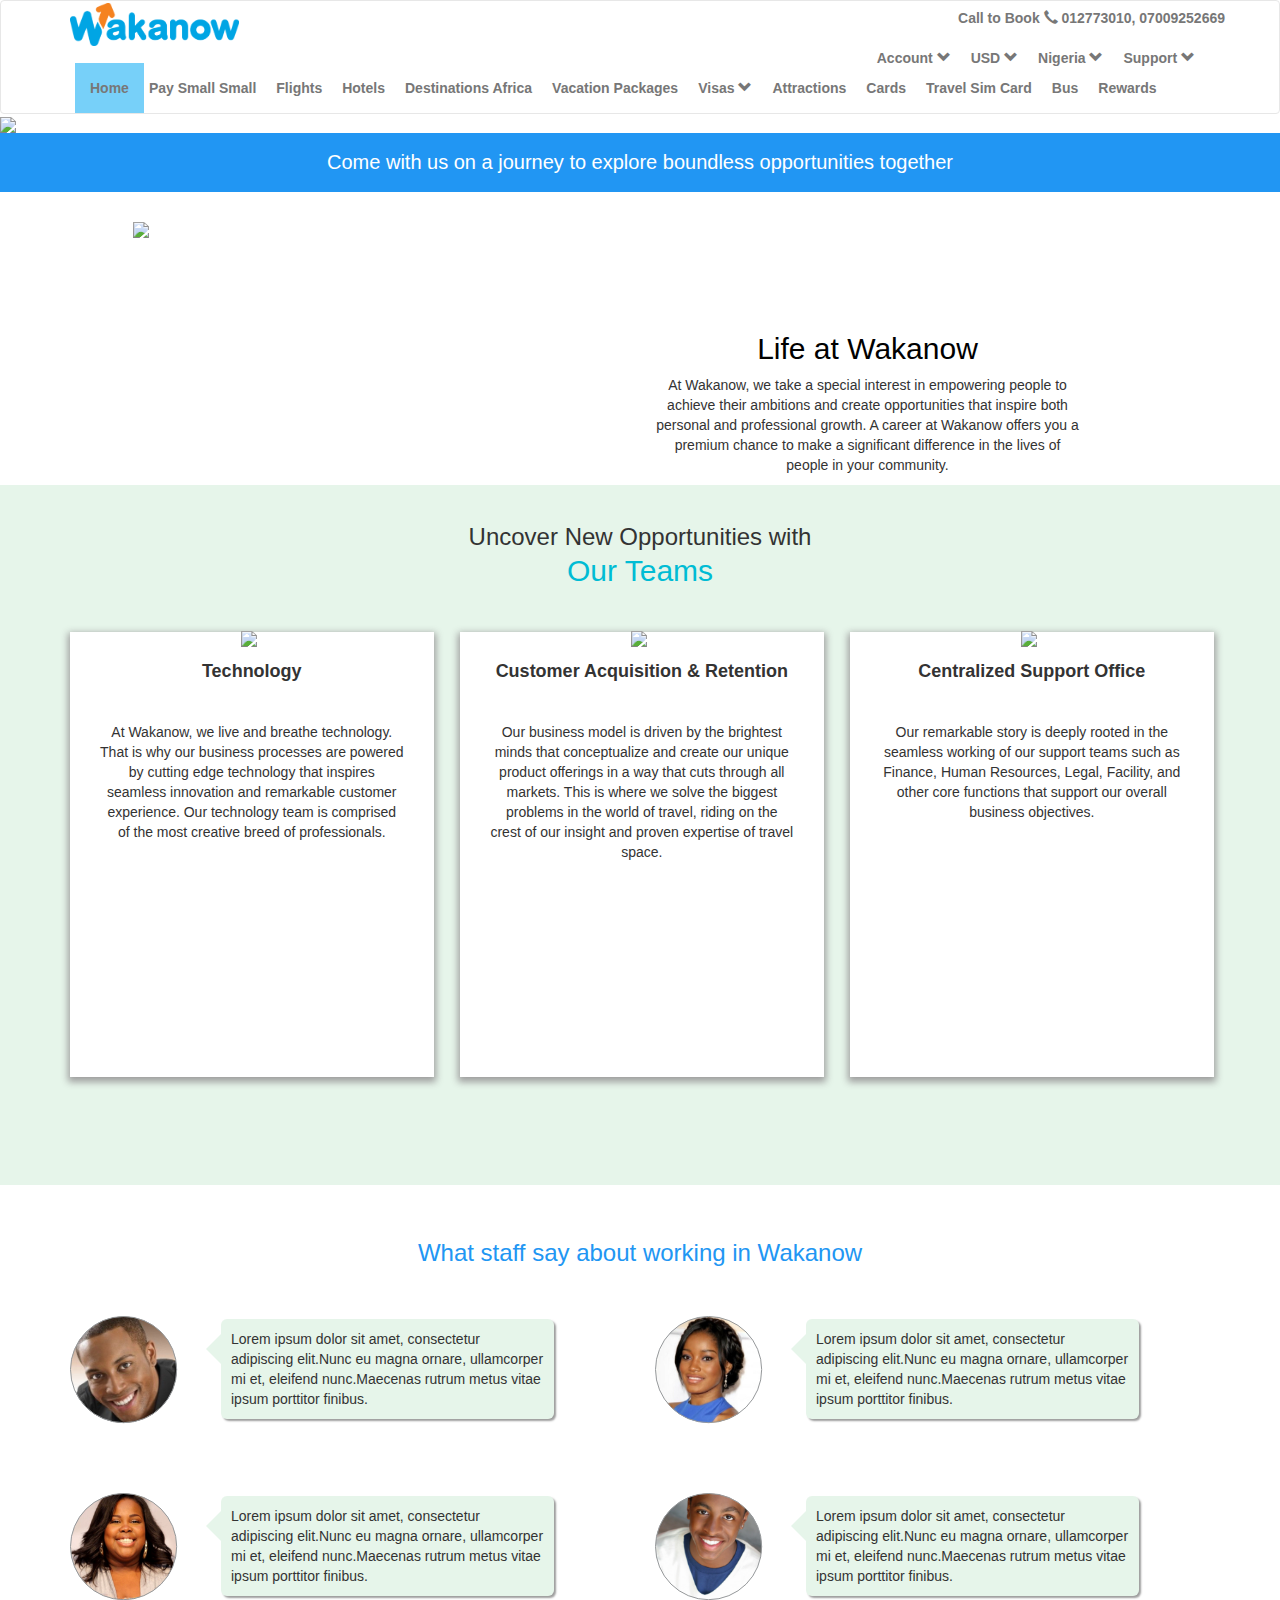
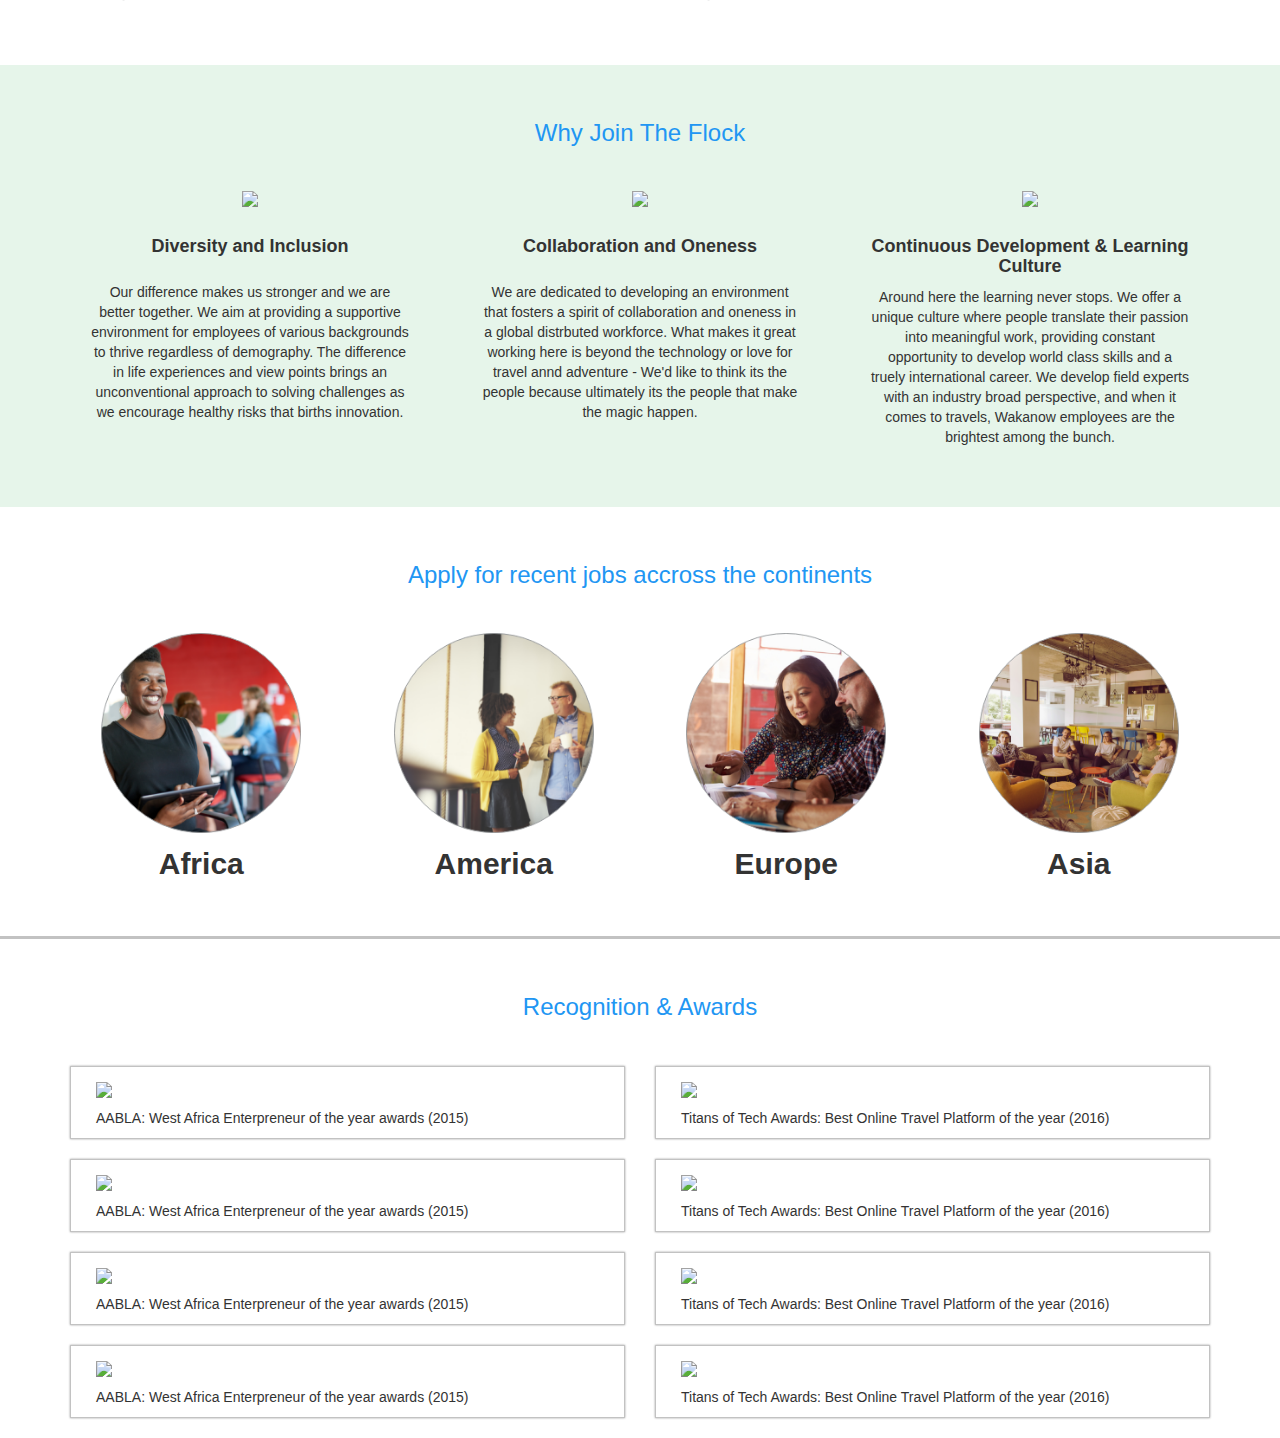
==== careerImages/index.html @ 610c30e7 "first commit" ====
<!DOCTYPE html>
<html lang="en">
<head>
    <meta charset="utf-8">
    <meta http-equiv="X-UA-Compatible" content="IE=edge">
    <meta name="viewport" content="width=device-width, initial-scale=1">
    <!-- The above 3 meta tags *must* come first in the head; any other head content must come *after* these tags -->
    <title>wakanow.com</title>

    <!-- Bootstrap -->
    <link href="css/bootstrap.min.css" rel="stylesheet">
    <link rel="stylesheet" type="text/css" href="css/custom.css" >

    <script src="js/jquery.min.js"></script>
    <!-- Include all compiled plugins (below), or include individual files as needed -->
    <script src="js/bootstrap.min.js"></script>
    <script src="js/myscript.js"></script>
</head>
<body>
    <header>
        <div class="navbar navbar-default wakaHead">
            <div class="container">
                <div class="navbar-header">
                    <button type="button" class="navbar-toggle collapsed" data-toggle="collapse" data-target="#wakaNav" aria-expanded="false">
                        <span class="sr-only">Toggle navigation</span>
                        <span class="icon-bar"></span>
                        <span class="icon-bar"></span>
                        <span class="icon-bar"></span>
                    </button>
                   
                    <a class="navbar-brand wakaLogo" href="#"><img src="images/wakanow-logo.png" alt="wakanow logo" /></a>
                     <div class="navbar-text navbar-right navtxt">
                        <p> Call to Book <span class="glyphicon glyphicon-earphone"></span> 012773010, 07009252669 </p>                        
                    </div>
                </div>
                <div class="collapse navbar-collapse" id="wakaNav">
                    <div class="sideNav">
                        <ul class="nav navbar-nav navbar-right">
                            <li class="dropdown freeLi">
                                <a href="#" class="dropdown-toggle acct" data-toggle="dropdown" role="button" aria-haspopup="true" aria-expanded="false">Account <span class="glyphicon glyphicon-chevron-down"></span></a>
                                    <ul class="dropdown-menu">
                                        <li><a href="#">Action</a></li>
                                        <li><a href="#">Another action</a></li>
                                        <li><a href="#">Something else here</a></li>
                                        <li role="separator" class="divider"></li>
                                        <li><a href="#">Separated link</a></li>
                                    </ul>
                            </li>
                            <li class="dropdown freeLi">
                                <a href="#" class="dropdown-toggle acct" data-toggle="dropdown" role="button" aria-haspopup="true" aria-expanded="false">USD <span class="glyphicon glyphicon-chevron-down"></span></a>
                                    <ul class="dropdown-menu">
                                        <li><a href="#">Action</a></li>
                                        <li><a href="#">Another action</a></li>
                                        <li><a href="#">Something else here</a></li>
                                        <li role="separator" class="divider"></li>
                                        <li><a href="#">Separated link</a></li>
                                    </ul>
                            </li>
                            <li class="dropdown freeLi">
                                <a href="#" class="dropdown-toggle acct" data-toggle="dropdown" role="button" aria-haspopup="true" aria-expanded="false">Nigeria <span class="glyphicon glyphicon-chevron-down"></span></a>
                                    <ul class="dropdown-menu">
                                        <li><a href="#">Action</a></li>
                                        <li><a href="#">Another action</a></li>
                                        <li><a href="#">Something else here</a></li>
                                        <li role="separator" class="divider"></li>
                                        <li><a href="#">Separated link</a></li>
                                    </ul>
                            </li>
                            <li class="dropdown freeLi">
                                <a href="#" class="dropdown-toggle acct" data-toggle="dropdown" role="button" aria-haspopup="true" aria-expanded="false">Support <span class="glyphicon glyphicon-chevron-down"></span></a>
                                    <ul class="dropdown-menu">
                                        <li><a href="#">Action</a></li>
                                        <li><a href="#">Another action</a></li>
                                        <li><a href="#">Something else here</a></li>
                                        <li role="separator" class="divider"></li>
                                        <li><a href="#">Separated link</a></li>
                                    </ul>
                            </li>
                        </ul>
                    </div>
                    <div class="mainNav">
                        <ul class="nav navbar-nav">
                            <li class="act freeLi"><a href="#">Home</a></li>
                            <li class="freeLi"><a href="#">Pay Small Small</a></li>
                            <li class="freeLi"><a href="#">Flights</a></li>
                            <li class="freeLi"><a href="#">Hotels</a></li>
                            <li class="freeLi"><a href="#">Destinations Africa</a></li>
                            <li class="freeLi"><a href="#">Vacation Packages</a></li>
                            <li class="dropdown freeLi">
                                <a href="#" class="dropdown-toggle acct" data-toggle="dropdown" role="button" aria-haspopup="true" aria-expanded="false">Visas <span class="glyphicon glyphicon-chevron-down"></span></a>
                                    <ul class="dropdown-menu">
                                        <li><a href="#">Action</a></li>
                                        <li><a href="#">Another action</a></li>
                                        <li><a href="#">Something else here</a></li>
                                        <li role="separator" class="divider"></li>
                                        <li><a href="#">Separated link</a></li>
                                    </ul>
                            </li>
                            <li class="freeLi"><a href="#">Attractions</a></li>
                            <li class="freeLi"><a href="#">Cards</a></li>
                            <li class="freeLi"><a href="#">Travel Sim Card</a></li>
                            <li class="freeLi"><a href="#">Bus</a></li>
                            <li class="freeLi"><a href="#">Rewards</a></li>
                        </ul>
                    </div>
                </div><!-- close navbar collapse-->
            </div><!-- close container-->
            
        </div><!-- close navbar-->
    </header>
    <div class="container-fluid path">
        <div class="topsec">
            <img src="images/path1.png">
            <div class="comejoin">                
                <p>Come with us on a journey to explore boundless opportunities together</p>               
            </div>
        </div>
        
        <div class="lifediv">
            <div class="container">
                <div class="row">
                    <div class="col-md-6">
                        <div class="lifeat">
                        <img src="images/image19.png">
                        </div> 
                    </div>
                    <div class="col-md-6">     
                        <div class="lifeatwak">
                <h2><a href="#">Life at Wakanow </a></h2>
                <p>At Wakanow, we take a special interest in empowering people to achieve their ambitions and create opportunities that inspire both personal and professional growth. A career at Wakanow offers you a premium chance to make a significant difference in the lives of people in your community.</p>       
                        </div>
                    </div>
                </div> 
            </div>
        </div>           
        
        <div class="ourteam">
            <div class="container">
                <div class="teamHd">
                <p>Uncover New Opportunities with </p>
                <h2>Our Teams</h2>                
                </div>
            
                <div class="row">
                    <div class="col-md-4">
                        <div class="incol">
                            <img src="images/rectangle9.png">
                            <h4><strong>Technology</strong></h4>
                            <div class="txt">
                                <p>At Wakanow, we live and breathe technology. That is why our business processes are powered by cutting edge technology that inspires seamless innovation and remarkable customer experience. Our technology team is comprised of the most creative breed of professionals.</p>
                            </div>
                        </div>

                    </div>
                    <div class="col-md-4">
                        <div class="incol">
                            <img src="images/rectangle 10.png">
                            <h4><strong>Customer Acquisition &amp; Retention</strong></h4>
                            <div class="txt">
                                <p>Our business model is driven by the brightest minds that conceptualize and create our unique product offerings in a way that cuts through all markets. This is where we solve the biggest problems in the world of travel, riding on the crest of our insight and proven expertise of travel space.</p>
                            </div>
                        </div>
                        
                    </div>
                    <div class="col-md-4">
                        <div class="incol">
                            <img src="images/rectangle 11.png">
                            <h4><strong>Centralized Support Office</strong></h4>
                            <div class="txt">
                                <p>Our remarkable story is deeply rooted in the seamless working of our support teams such as Finance, Human Resources, Legal, Facility, and other core functions that support our overall business objectives.</p>
                            </div>
                        </div>
                        
                    </div>
                    
                </div>
                
            </div>
        </div>

        <div class="staffwak">
            <div class="container">
                <h3>What staff say about working in Wakanow</h3>
            
                <div class="row">
                    <div class="col-md-6">
                        <div class="picbubble">
                            <img src="images/Ellipse 6.png">
                            <div class="bubble">Lorem ipsum dolor sit amet,                        consectetur adipiscing elit.Nunc eu magna ornare, ullamcorper mi et, eleifend nunc.Maecenas rutrum metus vitae ipsum porttitor finibus.
                            </div>
                    
                        </div>                    
                    </div>
                    <div class="col-md-6">
                        <div class="picbubble">
                            <img src="images/Ellipse 7.png">
                            <div class="bubble">Lorem ipsum dolor sit amet,                        consectetur adipiscing elit.Nunc eu magna ornare, ullamcorper mi et, eleifend nunc.Maecenas rutrum metus vitae ipsum porttitor finibus.
                             </div>
                    
                         </div>                    
                    </div>            
                </div>
            
                <div class="row">
                    <div class="col-md-6">
                        <div class="picbubble">
                            <img src="images/Ellipse 8.png">
                            <div class="bubble">Lorem ipsum dolor sit amet,                        consectetur adipiscing elit.Nunc eu magna ornare, ullamcorper mi et, eleifend nunc.Maecenas rutrum metus vitae ipsum porttitor finibus.
                            </div>
                    
                        </div>                    
                    </div>
                    <div class="col-md-6">
                        <div class="picbubble">
                            <img src="images/Ellipse 9.png">
                            <div class="bubble">Lorem ipsum dolor sit amet,                        consectetur adipiscing elit.Nunc eu magna ornare, ullamcorper mi et, eleifend nunc.Maecenas rutrum metus vitae ipsum porttitor finibus.
                            </div>                    
                        </div>                    
                     </div>                
                </div>
            </div>            
        </div>

        <div class="jflock">
            <div class="container">
                <h3>Why Join The Flock</h3>            
                <div class="row">
                    <div class="col-md-4">
                        <div class="dandi">
                            <img src="images/image 1.png">
                            <h4><strong>Diversity and Inclusion</strong></h4>
                            <p>Our difference makes us stronger and we are better together. We aim at providing a supportive environment for employees of various backgrounds to thrive regardless of demography. The difference in life experiences and view points brings an unconventional approach to solving challenges as we encourage healthy risks that births innovation.</p>
                        </div>                
                    </div>
             
                    <div class="col-md-4">
                        <div class="dandi">
                            <img src="images/image 3.png">
                            <h4><strong>Collaboration and Oneness</strong></h4>
                            <p>We are dedicated to developing an environment that fosters a spirit of collaboration and oneness in a global distrbuted workforce. What makes it great working here is beyond the technology or love for travel annd adventure - We'd like to think its the people because ultimately its the people that make the magic happen.</p>
                        </div>                
                    </div>

                    <div class="col-md-4">
                        <div class="dandi thrd">
                            <img src="images/image 18.png">
                            <h4><strong>Continuous Development &amp; Learning Culture</strong></h4>
                            <p>Around here the learning never stops. We offer a unique culture where people translate their passion into meaningful work, providing constant opportunity to develop world class skills and a truely international career. We develop field experts with an industry broad perspective, and when it comes to travels, Wakanow employees are the brightest among the bunch.</p>
                        </div>
                
                    </div>
                
                </div>                
            </div>            
        </div>

        <div class="applyj">
            <div class="container">
                <h3>Apply for recent jobs accross the continents</h3>  
                <div class="row">
                    <div class="col-md-3">
                        <div class="picont">
                        <img src="images/Ellipse 10.png">
                        <p>Africa</p>
                        </div>
                    </div>
                    <div class="col-md-3">
                        <div class="picont">
                        <img src="images/Ellipse 11.png">
                        <p>America</p>
                        </div>
                    </div>
                    <div class="col-md-3">
                        <div class="picont">
                        <img src="images/Ellipse 12.png">
                        <p>Europe</p>
                        </div>
                    </div>
                    <div class="col-md-3">
                        <div class="picont">
                        <img src="images/Ellipse 13.png">
                        <p>Asia</p>
                        </div>
                    </div>                
                </div>                
            </div>            
        </div>

        <div class="recog">
            <h3> Recognition &amp; Awards </h3>
            <div class="container">
                <div class="row">
                    <div class="col-md-6">
                        <div class="awards">
                            <img src="images/image 16.png">
                            <p>AABLA: West Africa Enterpreneur of the year awards (2015)</p>
                        </div>
                    </div>
                    <div class="col-md-6">
                        <div class="awards tall">
                            <img src="images/image 17.png">
                            <p>Titans of Tech Awards: Best Online Travel Platform of the year (2016)</p>
                        </div>
                    </div>
                </div>
                <div class="row">
                    <div class="col-md-6">
                        <div class="awards">
                            <img src="images/path 17.png">
                            <p>AABLA: West Africa Enterpreneur of the year awards (2015)</p>
                        </div>
                    </div>
                    <div class="col-md-6">
                        <div class="awards tall">
                            <img src="images/image 15.png">
                            <p>Titans of Tech Awards: Best Online Travel Platform of the year (2016)</p>
                        </div>
                    </div>
                </div>
                <div class="row">
                    <div class="col-md-6">
                        <div class="awards">
                            <img src="images/image 8.png">
                            <p>AABLA: West Africa Enterpreneur of the year awards (2015)</p>
                        </div>
                    </div>
                    <div class="col-md-6">
                        <div class="awards tall">
                            <img src="images/image 12.png">
                            <p>Titans of Tech Awards: Best Online Travel Platform of the year (2016)</p>
                        </div>
                    </div>
                </div>
                <div class="row">
                    <div class="col-md-6">
                        <div class="awards">
                            <img src="images/image 10.png">
                            <p>AABLA: West Africa Enterpreneur of the year awards (2015)</p>
                        </div>
                    </div>
                    <div class="col-md-6">
                        <div class="awards tall">
                            <img src="images/image 11.png">
                            <p>Titans of Tech Awards: Best Online Travel Platform of the year (2016)</p>
                        </div>
                    </div>
                </div>
            </div>            
        </div>

    </div>





</body>
</html>
---- careerImages/css/custom.css ----
.wakaHead {
	background-color: #fff;
	margin-bottom: 0px;
}
.wakaLogo {
	margin-top: -13px;
}
.wakaLogo img {
	 width: 15%;    
}
.navtxt {
	font-weight: 600;
	margin-top: -30px;
}
header a {
	color: black;
	font-weight: 600;
}
.act a {
	background-color: rgba(3, 169, 244, 0.54);
	color: #555;
}
.freeLi {
	margin-left: -10px;
	margin-top: -20px;
}

.in li {
	padding-top: 5px;
}
.path {
	max-width: 1400px;
	padding-right: 0px;
	padding-left: 0px;
}
.topsec img {
	width: 100%;
}
.comejoin {
	width: 100%;
	min-height: 50px;
	background-color: #2196f3;
	margin-top: -1px;
}
.comejoin p {
	text-align: center;
	color: #fff;
	padding-top: 15px;
	padding-bottom: 15px;
	font-size: 20px;
}
.lifediv {
	background-color: #fff;
}
.lifeat img {
	width: 70%;
    padding-top: 20px;
    padding-left: 33px;
    margin-left: 30px;
}
.lifeatwak {
	text-align: center;
    margin-right: 130px;
    margin-top: 130px;    
}
.lifeatwak a {
	color: black;
}

.lifeatwak a:visited {
	color: black;
	text-decoration: none;
}
.lifeatwak a:hover {
	color: gray;
	text-decoration: none;
}
.ourteam {
	background-color: rgba(63, 181, 93, 0.13);
	text-align: center;
	margin-top: 0px;
	min-height: 700px;
}
.teamHd {
	padding-top: 35px;
	padding-bottom: 35px;
}
.teamHd h2 {
	margin-top: 0px;
	color: #00BCD4;
}
.teamHd p {
	margin-bottom: 0px;
	font-size: x-large;
}

.incol {	
	background-color: #fff;
	width: 101%;
	min-height: 445px;	
	box-shadow: 0px 3px 7px 2px #9E9E9E;
	margin-bottom: 10px;
}
.incol img {
    margin-left: -6px;
    margin-top: -8px;
}
.txt {
    padding: 30px 30px 15px 30px;
}
.staffwak {
	min-height: 300px;
	background-color: #fff;
}
.staffwak h3 {
	color: #2196f3;
	text-align: center;
	padding-bottom: 35px;
    padding-top: 35px;
}
.picbubble {
	margin-top: 5px;
	margin-bottom: -36px;
}
.bubble {
	position: relative;
	background: rgba(63, 181, 93, 0.13);	
    max-width:60%;
    padding:10px;
    margin:0 auto;    
    border-radius:6px;
    box-shadow: 2px 2px 2px 0px #9E9E9E;
    top: -105px;
    left: 40px;
    
}
.bubble:after,
.bubble:before {
	right: 100%;
	top: 30%;
	border: solid transparent;
	content: " ";
	height: 0;
	width: 0;
	position: absolute;
    
}

.bubble:after {
	border-color: rgba(63, 181, 93, 0);
	border-right-color: rgba(63, 181, 93, 0.13);
	border-width: 15px;
	margin-top: -15px;
    
}
.bubble:before {
	border-color: rgba(63, 181, 93, 0);
	border-right-color: transparent;
	border-width: 16px;
	margin-top: -16px;
    
}
.jflock {
	background: rgba(63, 181, 93, 0.13);
	min-height: 300px;
}
.jflock h3 {
	color: #2196f3;
	text-align: center;
	padding-top: 35px;
	padding-bottom: 35px;
}
.dandi {
	text-align: center;
    padding-right: 20px;
    padding-left: 20px;    
    margin-bottom: 60px;

}
.dandi img {
	padding-bottom: 20px;
	height: 78px;
}
.dandi p {
	padding-top: 15px;
}
.thrd p {
	margin-top: -15px;
}
.applyj h3 {
	color: #2196f3;
	text-align: center;
	padding-top: 35px;
	padding-bottom: 35px;
}
.applyj {
	min-height: 300px;
}
.picont {
	text-align: center;
	margin-bottom: 50px;
}
.picont p {
    font-size: 30px;
    padding-top: 10px;
    font-weight: 600;
}
.picont img {
	width: 200px;
    height: 200px;
}
.recog {
	min-height: 300px;
	border-top: 3px solid rgba(0, 0, 0, 0.24);
}
.recog h3 {
	color: #2196f3;
	text-align: center;
	padding-top: 35px;
	padding-bottom: 35px;
}
.awards {
	border: 1px solid rgba(0, 0, 0, 0.24);	
    padding-left: 25px;
    margin-bottom: 20px;
    padding-top: 15px;
    padding-right: 10px;
    box-shadow: 0px 0px 2px 0px #9E9E9E

}
.awards img {
	padding-bottom: 10px;	
}
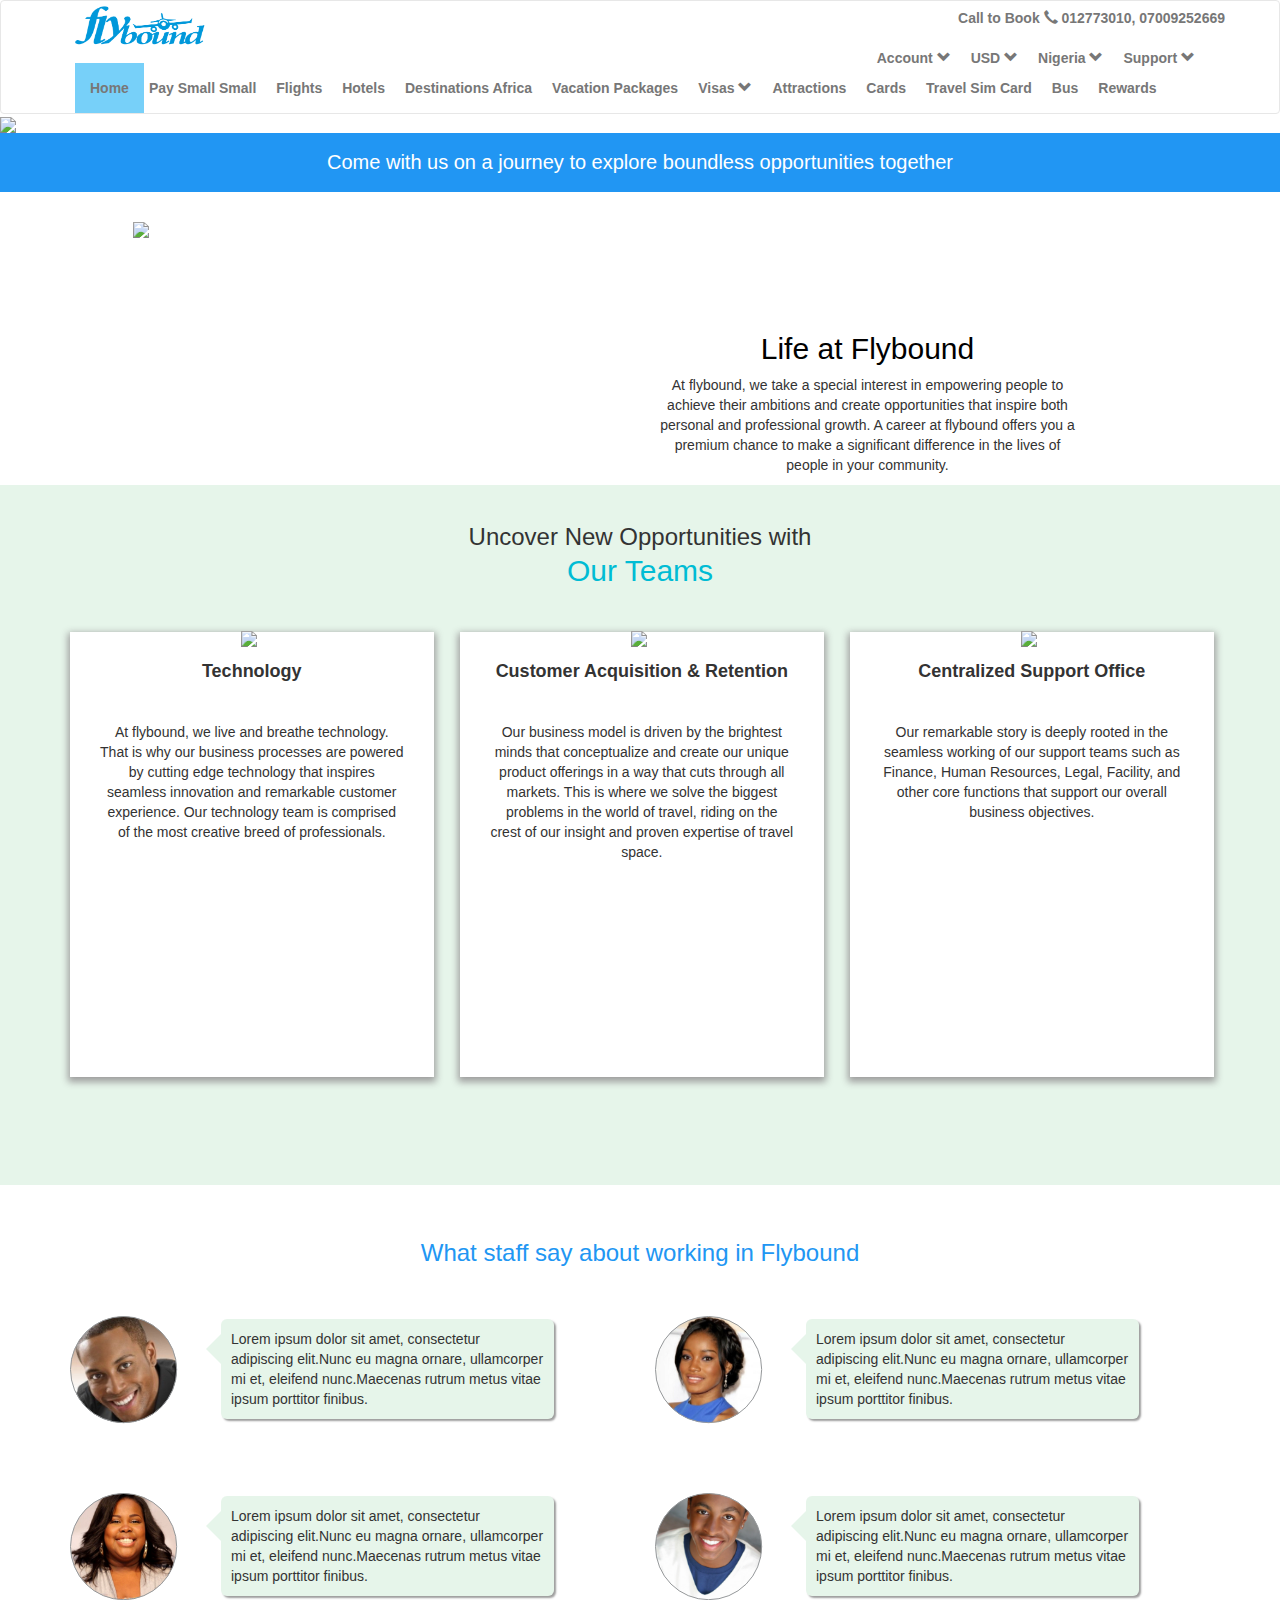
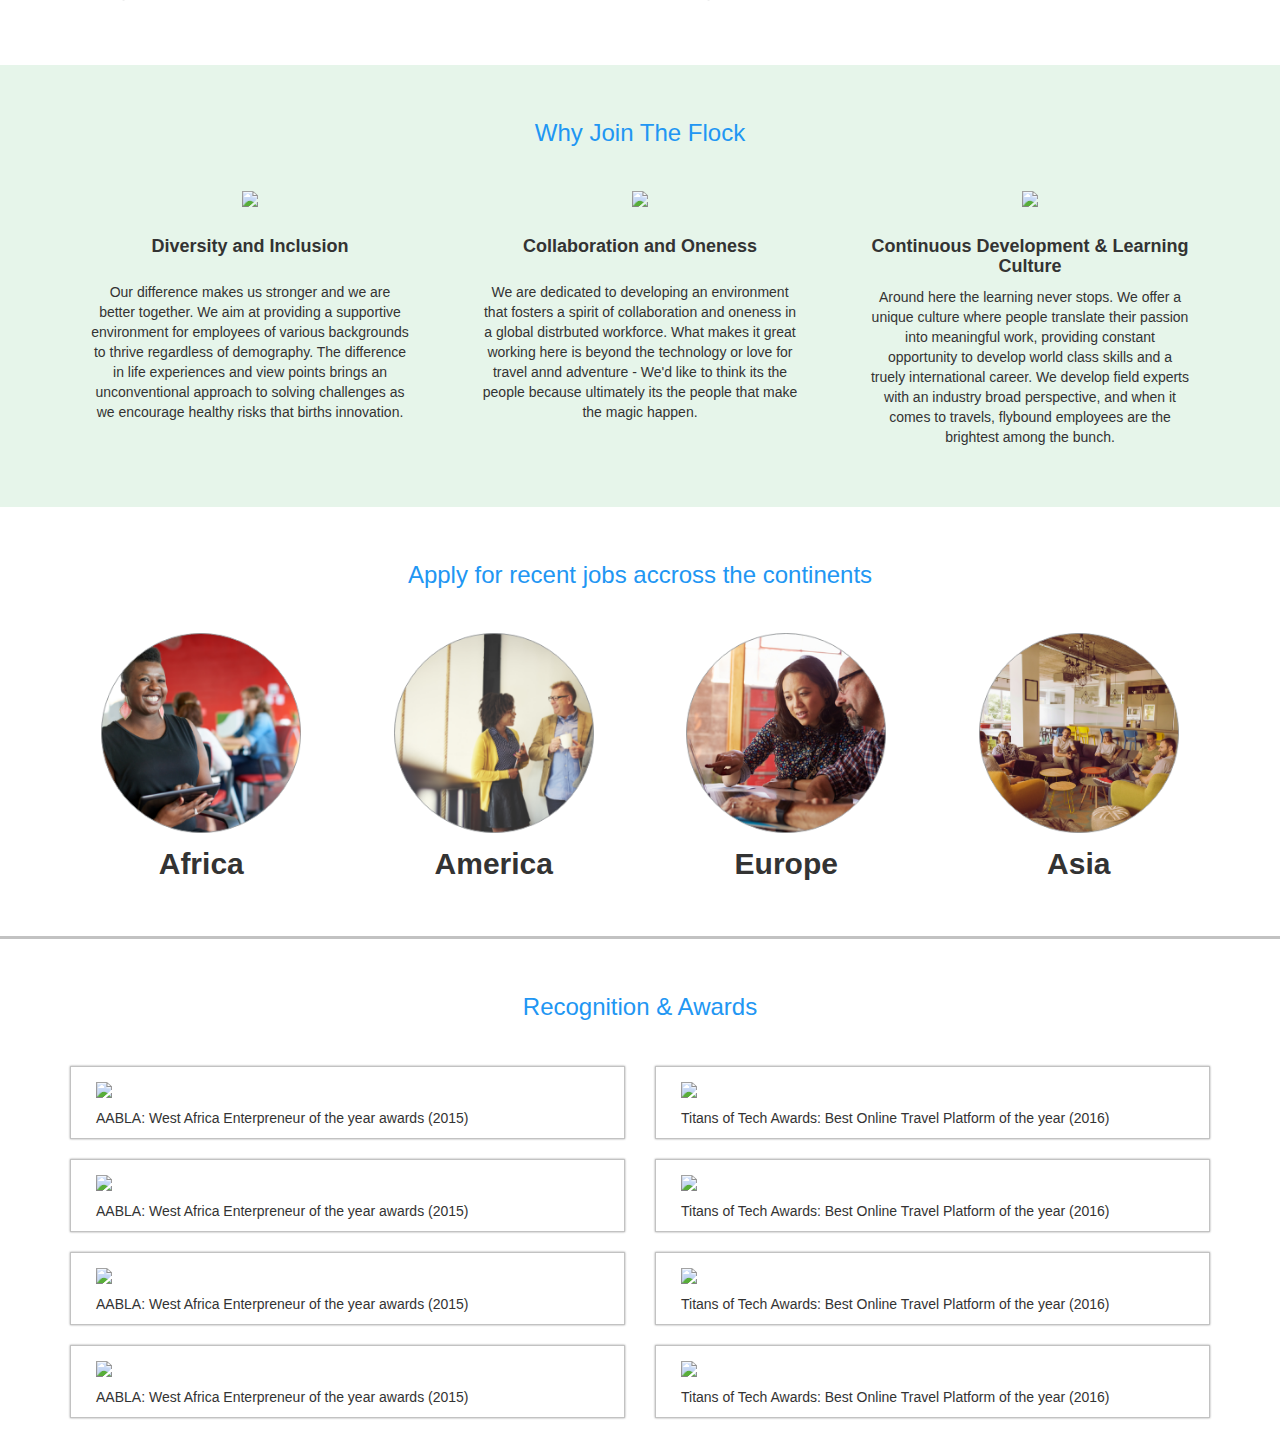
==== commit f5ecf7d0: "flylogo" ====
--- a/careerImages/index.html
+++ b/careerImages/index.html
@@ -5,7 +5,7 @@
     <meta http-equiv="X-UA-Compatible" content="IE=edge">
     <meta name="viewport" content="width=device-width, initial-scale=1">
     <!-- The above 3 meta tags *must* come first in the head; any other head content must come *after* these tags -->
-    <title>wakanow.com</title>
+    <title>flybound.com</title>
 
     <!-- Bootstrap -->
     <link href="css/bootstrap.min.css" rel="stylesheet">
@@ -28,7 +28,7 @@
                         <span class="icon-bar"></span>
                     </button>
                    
-                    <a class="navbar-brand wakaLogo" href="#"><img src="images/wakanow-logo.png" alt="wakanow logo" /></a>
+                    <a class="navbar-brand wakaLogo" href="#"><img src="images/flylogo5.png" alt="flylogo logo" /></a>
                      <div class="navbar-text navbar-right navtxt">
                         <p> Call to Book <span class="glyphicon glyphicon-earphone"></span> 012773010, 07009252669 </p>                        
                     </div>
@@ -126,8 +126,8 @@
                     </div>
                     <div class="col-md-6">     
                         <div class="lifeatwak">
-                <h2><a href="#">Life at Wakanow </a></h2>
-                <p>At Wakanow, we take a special interest in empowering people to achieve their ambitions and create opportunities that inspire both personal and professional growth. A career at Wakanow offers you a premium chance to make a significant difference in the lives of people in your community.</p>       
+                <h2><a href="#">Life at Flybound </a></h2>
+                <p>At flybound, we take a special interest in empowering people to achieve their ambitions and create opportunities that inspire both personal and professional growth. A career at flybound offers you a premium chance to make a significant difference in the lives of people in your community.</p>       
                         </div>
                     </div>
                 </div> 
@@ -147,7 +147,7 @@
                             <img src="images/rectangle9.png">
                             <h4><strong>Technology</strong></h4>
                             <div class="txt">
-                                <p>At Wakanow, we live and breathe technology. That is why our business processes are powered by cutting edge technology that inspires seamless innovation and remarkable customer experience. Our technology team is comprised of the most creative breed of professionals.</p>
+                                <p>At flybound, we live and breathe technology. That is why our business processes are powered by cutting edge technology that inspires seamless innovation and remarkable customer experience. Our technology team is comprised of the most creative breed of professionals.</p>
                             </div>
                         </div>
 
@@ -180,7 +180,7 @@
 
         <div class="staffwak">
             <div class="container">
-                <h3>What staff say about working in Wakanow</h3>
+                <h3>What staff say about working in Flybound</h3>
             
                 <div class="row">
                     <div class="col-md-6">
@@ -245,7 +245,7 @@
                         <div class="dandi thrd">
                             <img src="images/image 18.png">
                             <h4><strong>Continuous Development &amp; Learning Culture</strong></h4>
-                            <p>Around here the learning never stops. We offer a unique culture where people translate their passion into meaningful work, providing constant opportunity to develop world class skills and a truely international career. We develop field experts with an industry broad perspective, and when it comes to travels, Wakanow employees are the brightest among the bunch.</p>
+                            <p>Around here the learning never stops. We offer a unique culture where people translate their passion into meaningful work, providing constant opportunity to develop world class skills and a truely international career. We develop field experts with an industry broad perspective, and when it comes to travels, flybound employees are the brightest among the bunch.</p>
                         </div>
                 
                     </div>
